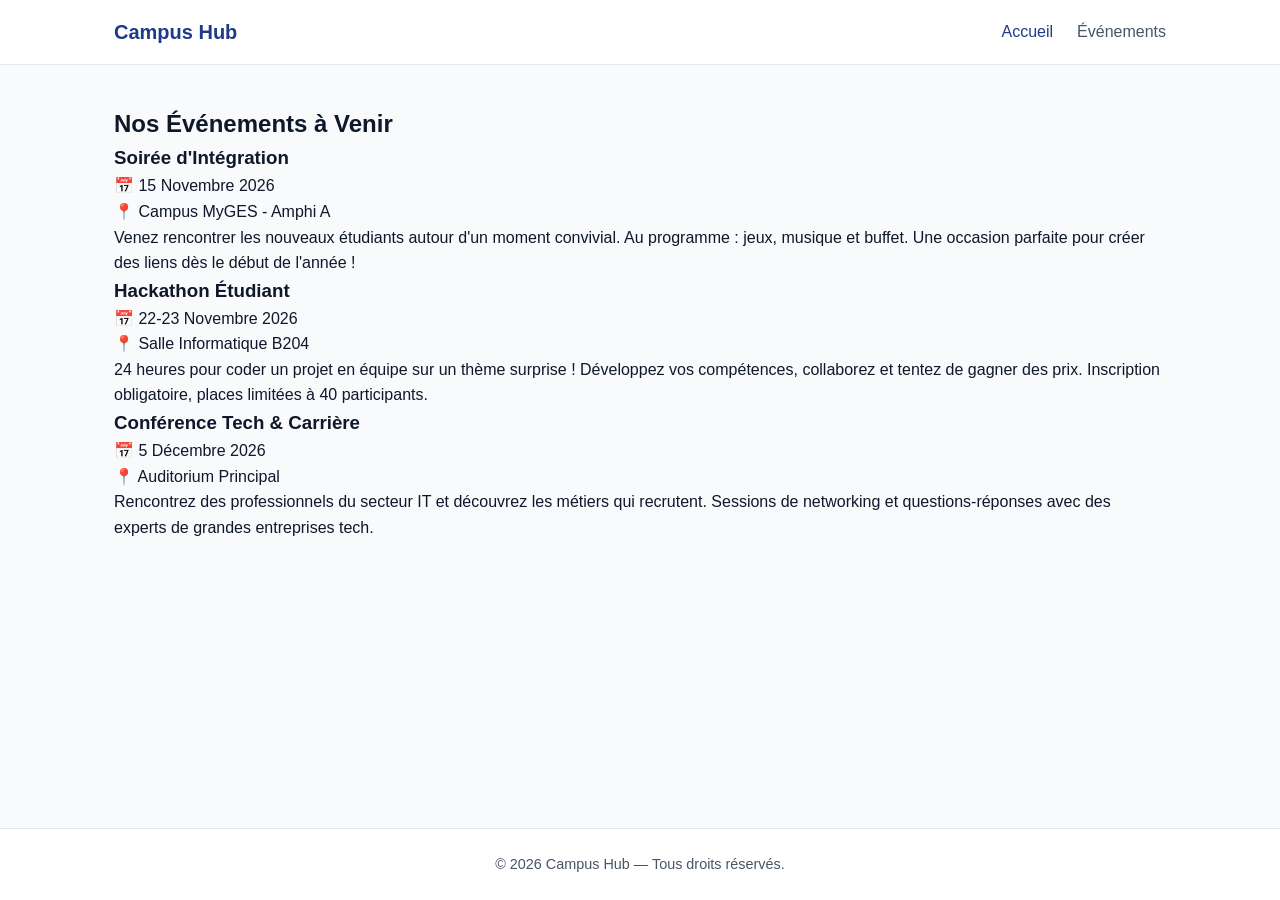
==== index.html @ 7d3530ea "feat:(evenements) ajout description pour les 3 evenements #15" ====
<!DOCTYPE html>
<html lang="fr">
<head>
  <meta charset="UTF-8">
  <meta name="viewport" content="width=device-width, initial-scale=1.0">
  <title>Accueil — Asso Étudiante</title>
  <link rel="stylesheet" href="style.css">
</head>
<body>

  <header>
    <div class="nav-container">
      <a href="index.html" class="logo">Campus Hub</a>
      <nav>
        <ul>
          <li><a href="index.html" class="active">Accueil</a></li>
          <li><a href="events.html">Événements</a></li>
        </ul>
      </nav>
    </div>
  </header>

  <main>
    <section id="evenements" class="events-section">
  <h2>Nos Événements à Venir</h2>

  <div class="events-grid">

    <!-- Événement 1 -->
    <article class="event-card">
      <h3 class="event-title">Soirée d'Intégration</h3>
      <p class="event-date">📅 15 Novembre 2026</p>
      <p class="event-location">📍 Campus MyGES - Amphi A</p>
      <p class="event-description">
        Venez rencontrer les nouveaux étudiants autour d'un moment convivial.
        Au programme : jeux, musique et buffet. Une occasion parfaite pour
        créer des liens dès le début de l'année !
      </p>
    </article>

    <!-- Événement 2 -->
    <article class="event-card">
      <h3 class="event-title">Hackathon Étudiant</h3>
      <p class="event-date">📅 22-23 Novembre 2026</p>
      <p class="event-location">📍 Salle Informatique B204</p>
      <p class="event-description">
        24 heures pour coder un projet en équipe sur un thème surprise !
        Développez vos compétences, collaborez et tentez de gagner des prix.
        Inscription obligatoire, places limitées à 40 participants.
      </p>
    </article>

    <!-- Événement 3 -->
    <article class="event-card">
      <h3 class="event-title">Conférence Tech & Carrière</h3>
      <p class="event-date">📅 5 Décembre 2026</p>
      <p class="event-location">📍 Auditorium Principal</p>
      <p class="event-description">
        Rencontrez des professionnels du secteur IT et découvrez les métiers
        qui recrutent. Sessions de networking et questions-réponses avec des
        experts de grandes entreprises tech.
      </p>
    </article>

  </div>
</section>
    
  </main>

  <footer>
    <p>&copy; 2026 Campus Hub — Tous droits réservés.</p>
  </footer>

</body>
</html>
---- style.css ----
* {
    padding: 0;
    font-family: Arial, Helvetica, sans-serif;
}

:root {
  --primary: #1e3a8a;
  --primary-hover: #172554;
  --accent: #f97316;
  --bg-light: #f8fafc;
  --card-bg: #ffffff;
  --text: #0f172a;
  --text-muted: #475569;
  --border: #e2e8f0;
}

* {
  box-sizing: border-box;
  margin: 0;
  padding: 0;
}

body {
  font-family: -apple-system, BlinkMacSystemFont, "Segoe UI", Roboto, Helvetica, Arial, sans-serif;
  color: var(--text);
  background-color: var(--bg-light);
  line-height: 1.6;
  display: flex;
  flex-direction: column;
  min-height: 100vh;
}

header {
  background-color: var(--card-bg);
  border-bottom: 1px solid var(--border);
  position: sticky;
  top: 0;
  z-index: 10;
}

.nav-container {
  max-width: 1100px;
  margin: 0 auto;
  padding: 1rem 1.5rem;
  display: flex;
  justify-content: space-between;
  align-items: center;
}

.logo {
  font-size: 1.25rem;
  font-weight: 700;
  color: var(--primary);
  text-decoration: none;
}

nav ul {
  display: flex;
  list-style: none;
  gap: 1.5rem;
}

nav a {
  text-decoration: none;
  color: var(--text-muted);
  font-weight: 500;
  transition: color 0.2s;
}

nav a:hover,
nav a.active {
  color: var(--primary);
}

main {
  flex: 1;
  max-width: 1100px;
  margin: 0 auto;
  padding: 2.5rem 1.5rem;
  width: 100%;
}

.hero {
  text-align: center;
  padding: 3rem 1rem;
  background-color: var(--card-bg);
  border-radius: 8px;
  border: 1px solid var(--border);
  margin-bottom: 2.5rem;
}

.hero h1 {
  font-size: 2.25rem;
  margin-bottom: 1rem;
  color: var(--primary);
}

.hero p {
  color: var(--text-muted);
  font-size: 1.1rem;
  max-width: 650px;
  margin: 0 auto 1.5rem;
}

.section-title {
  font-size: 1.75rem;
  margin-bottom: 1.5rem;
  color: var(--primary);
}

.grid {
  display: grid;
  grid-template-columns: repeat(auto-fit, minmax(300px, 1fr));
  gap: 1.5rem;
}

.card {
  background-color: var(--card-bg);
  border: 1px solid var(--border);
  border-radius: 8px;
  padding: 1.5rem;
  display: flex;
  flex-direction: column;
}

.card h3 {
  margin-bottom: 0.5rem;
  color: var(--primary);
}

.card p {
  color: var(--text-muted);
  margin-bottom: 1rem;
  flex: 1;
}

.btn {
  display: inline-block;
  background-color: var(--primary);
  color: #ffffff;
  padding: 0.6rem 1.2rem;
  border-radius: 6px;
  text-decoration: none;
  font-weight: 600;
  text-align: center;
  transition: background-color 0.2s;
}

.btn:hover {
  background-color: var(--primary-hover);
}

.btn-accent {
  background-color: var(--accent);
}

.btn-accent:hover {
  background-color: #ea580c;
}

footer {
  background-color: var(--card-bg);
  border-top: 1px solid var(--border);
  text-align: center;
  padding: 1.5rem;
  color: var(--text-muted);
  font-size: 0.9rem;
  margin-top: auto;
}
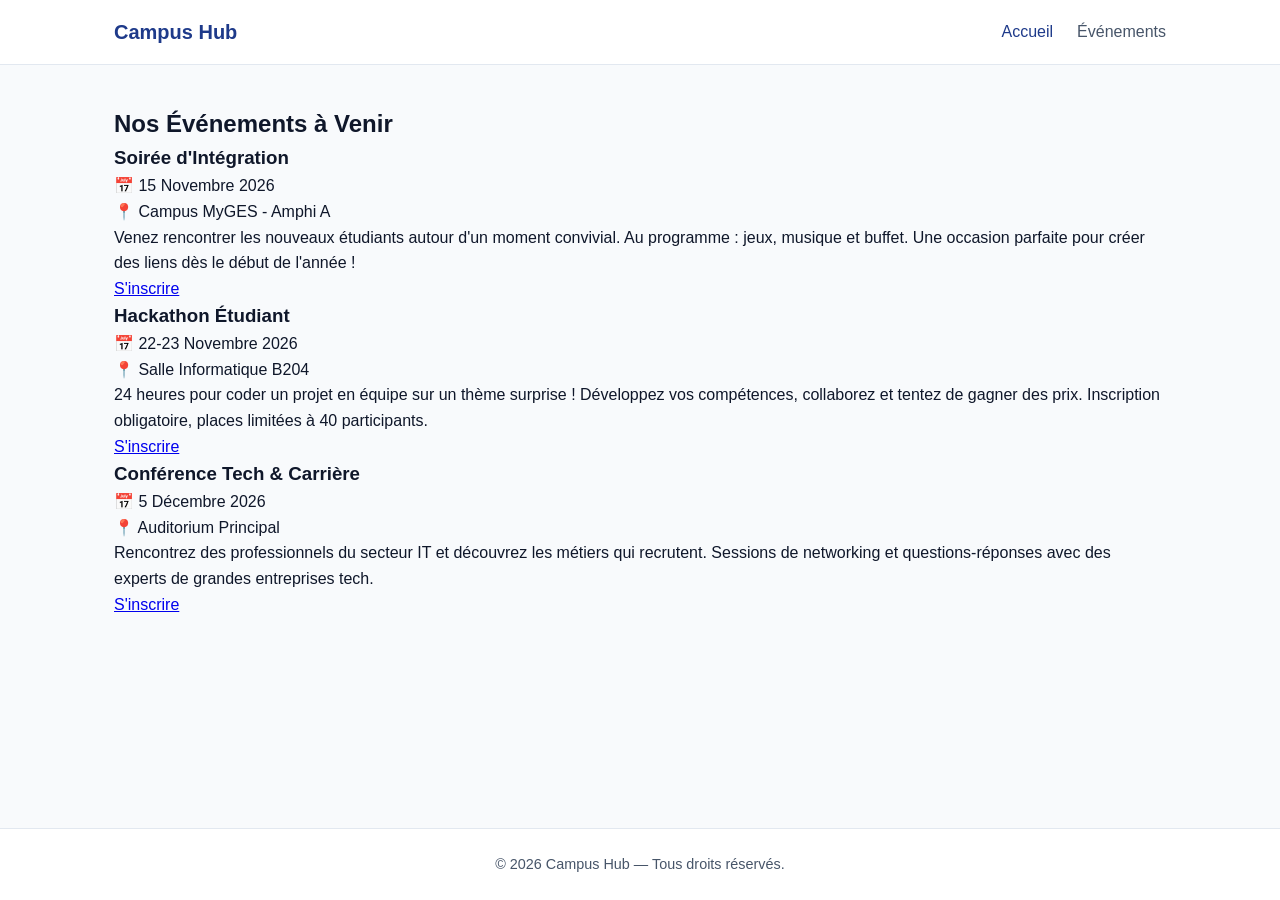
==== commit 82741943: "feat:(evenements) ajout lien inscription et button #19" ====
--- a/index.html
+++ b/index.html
@@ -21,7 +21,7 @@
   </header>
 
   <main>
-    <section id="evenements" class="events-section">
+   <section id="evenements" class="events-section">
   <h2>Nos Événements à Venir</h2>
 
   <div class="events-grid">
@@ -36,6 +36,7 @@
         Au programme : jeux, musique et buffet. Une occasion parfaite pour
         créer des liens dès le début de l'année !
       </p>
+      <a href="#inscription" class="btn-inscription">S'inscrire</a>
     </article>
 
     <!-- Événement 2 -->
@@ -48,6 +49,7 @@
         Développez vos compétences, collaborez et tentez de gagner des prix.
         Inscription obligatoire, places limitées à 40 participants.
       </p>
+      <a href="#inscription" class="btn-inscription">S'inscrire</a>
     </article>
 
     <!-- Événement 3 -->
@@ -60,6 +62,7 @@
         qui recrutent. Sessions de networking et questions-réponses avec des
         experts de grandes entreprises tech.
       </p>
+      <a href="#inscription" class="btn-inscription">S'inscrire</a>
     </article>
 
   </div>
--- a/style.css
+++ b/style.css
@@ -166,4 +166,4 @@
   color: var(--text-muted);
   font-size: 0.9rem;
   margin-top: auto;
-}+}
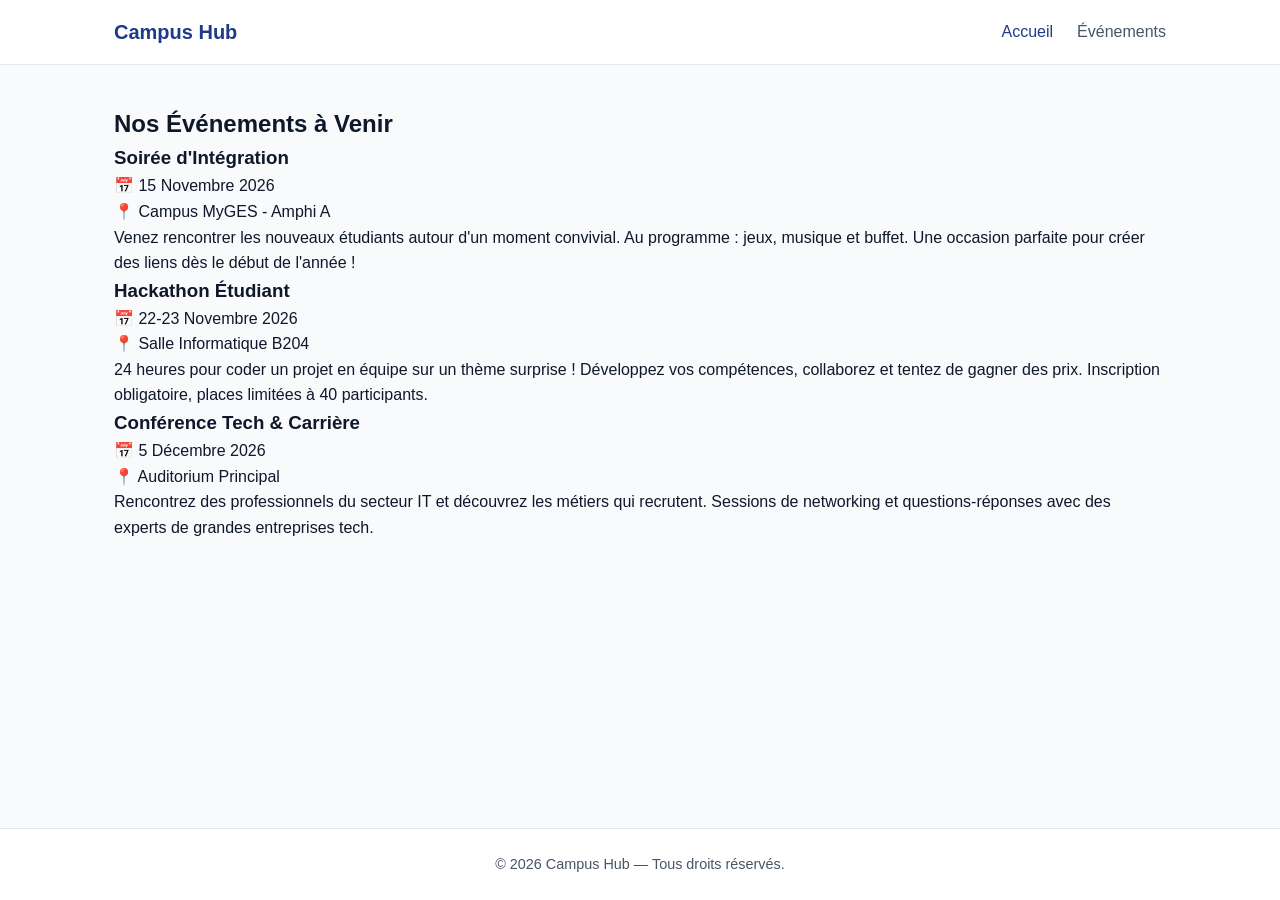
==== commit c590b47c: "Merge branch 'develop' into feature/6-style-identite" ====
--- a/index.html
+++ b/index.html
@@ -7,7 +7,6 @@
   <link rel="stylesheet" href="style.css">
 </head>
 <body>
-
   <header>
     <div class="nav-container">
       <a href="index.html" class="logo">Campus Hub</a>
@@ -21,7 +20,7 @@
   </header>
 
   <main>
-   <section id="evenements" class="events-section">
+    <section id="evenements" class="events-section">
   <h2>Nos Événements à Venir</h2>
 
   <div class="events-grid">
@@ -36,7 +35,6 @@
         Au programme : jeux, musique et buffet. Une occasion parfaite pour
         créer des liens dès le début de l'année !
       </p>
-      <a href="#inscription" class="btn-inscription">S'inscrire</a>
     </article>
 
     <!-- Événement 2 -->
@@ -49,7 +47,6 @@
         Développez vos compétences, collaborez et tentez de gagner des prix.
         Inscription obligatoire, places limitées à 40 participants.
       </p>
-      <a href="#inscription" class="btn-inscription">S'inscrire</a>
     </article>
 
     <!-- Événement 3 -->
@@ -62,7 +59,6 @@
         qui recrutent. Sessions de networking et questions-réponses avec des
         experts de grandes entreprises tech.
       </p>
-      <a href="#inscription" class="btn-inscription">S'inscrire</a>
     </article>
 
   </div>
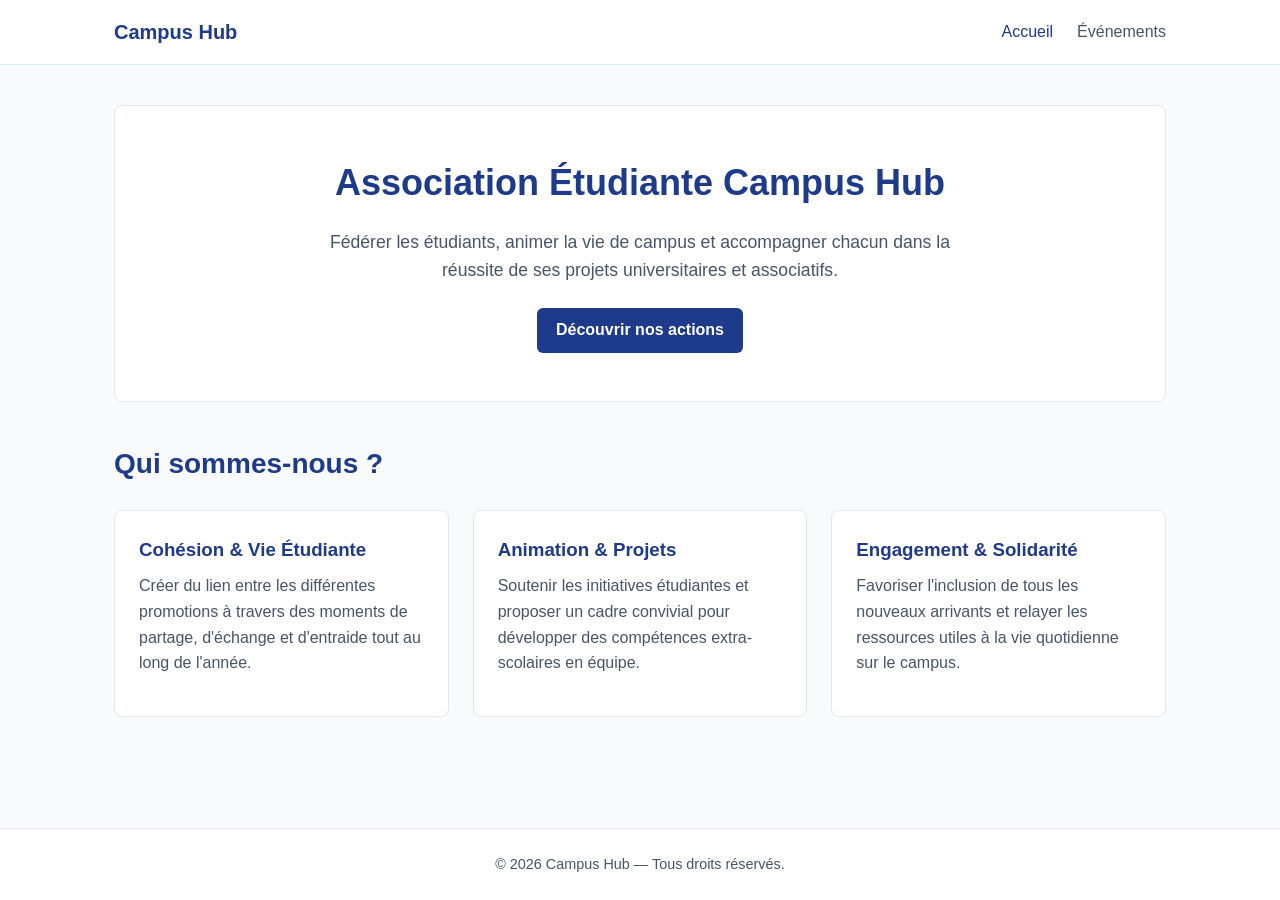
==== commit ffaef160: "fix(accueil): recentrage sur la presentation de l'asso et style responsive" ====
--- a/index.html
+++ b/index.html
@@ -3,10 +3,11 @@
 <head>
   <meta charset="UTF-8">
   <meta name="viewport" content="width=device-width, initial-scale=1.0">
-  <title>Accueil — Asso Étudiante</title>
+  <title>Accueil — Campus Hub</title>
   <link rel="stylesheet" href="style.css">
 </head>
 <body>
+
   <header>
     <div class="nav-container">
       <a href="index.html" class="logo">Campus Hub</a>
@@ -20,50 +21,33 @@
   </header>
 
   <main>
-    <section id="evenements" class="events-section">
-  <h2>Nos Événements à Venir</h2>
+    <!-- Bannière principale de présentation -->
+    <section class="hero">
+      <h1>Association Étudiante Campus Hub</h1>
+      <p>Fédérer les étudiants, animer la vie de campus et accompagner chacun dans la réussite de ses projets universitaires et associatifs.</p>
+      <a href="#missions" class="btn">Découvrir nos actions</a>
+    </section>
 
-  <div class="events-grid">
+    <!-- Présentation des missions et valeurs -->
+    <section id="missions">
+      <h2 class="section-title">Qui sommes-nous ?</h2>
+      <div class="grid">
+        <article class="card">
+          <h3>Cohésion & Vie Étudiante</h3>
+          <p>Créer du lien entre les différentes promotions à travers des moments de partage, d'échange et d'entraide tout au long de l'année.</p>
+        </article>
 
-    <!-- Événement 1 -->
-    <article class="event-card">
-      <h3 class="event-title">Soirée d'Intégration</h3>
-      <p class="event-date">📅 15 Novembre 2026</p>
-      <p class="event-location">📍 Campus MyGES - Amphi A</p>
-      <p class="event-description">
-        Venez rencontrer les nouveaux étudiants autour d'un moment convivial.
-        Au programme : jeux, musique et buffet. Une occasion parfaite pour
-        créer des liens dès le début de l'année !
-      </p>
-    </article>
+        <article class="card">
+          <h3>Animation & Projets</h3>
+          <p>Soutenir les initiatives étudiantes et proposer un cadre convivial pour développer des compétences extra-scolaires en équipe.</p>
+        </article>
 
-    <!-- Événement 2 -->
-    <article class="event-card">
-      <h3 class="event-title">Hackathon Étudiant</h3>
-      <p class="event-date">📅 22-23 Novembre 2026</p>
-      <p class="event-location">📍 Salle Informatique B204</p>
-      <p class="event-description">
-        24 heures pour coder un projet en équipe sur un thème surprise !
-        Développez vos compétences, collaborez et tentez de gagner des prix.
-        Inscription obligatoire, places limitées à 40 participants.
-      </p>
-    </article>
-
-    <!-- Événement 3 -->
-    <article class="event-card">
-      <h3 class="event-title">Conférence Tech & Carrière</h3>
-      <p class="event-date">📅 5 Décembre 2026</p>
-      <p class="event-location">📍 Auditorium Principal</p>
-      <p class="event-description">
-        Rencontrez des professionnels du secteur IT et découvrez les métiers
-        qui recrutent. Sessions de networking et questions-réponses avec des
-        experts de grandes entreprises tech.
-      </p>
-    </article>
-
-  </div>
-</section>
-    
+        <article class="card">
+          <h3>Engagement & Solidarité</h3>
+          <p>Favoriser l'inclusion de tous les nouveaux arrivants et relayer les ressources utiles à la vie quotidienne sur le campus.</p>
+        </article>
+      </div>
+    </section>
   </main>
 
   <footer>
--- a/style.css
+++ b/style.css
@@ -1,8 +1,3 @@
-* {
-    padding: 0;
-    font-family: Arial, Helvetica, sans-serif;
-}
-
 :root {
   --primary: #1e3a8a;
   --primary-hover: #172554;
@@ -82,7 +77,7 @@
 
 .hero {
   text-align: center;
-  padding: 3rem 1rem;
+  padding: 3rem 1.5rem;
   background-color: var(--card-bg);
   border-radius: 8px;
   border: 1px solid var(--border);
@@ -110,7 +105,7 @@
 
 .grid {
   display: grid;
-  grid-template-columns: repeat(auto-fit, minmax(300px, 1fr));
+  grid-template-columns: repeat(auto-fit, minmax(280px, 1fr));
   gap: 1.5rem;
 }
 
@@ -167,3 +162,36 @@
   font-size: 0.9rem;
   margin-top: auto;
 }
+
+/* Adaptations mobiles et tablettes */
+@media (max-width: 640px) {
+  .nav-container {
+    flex-direction: column;
+    gap: 0.75rem;
+    padding: 0.75rem 1rem;
+  }
+
+  nav ul {
+    gap: 1rem;
+  }
+
+  main {
+    padding: 1.5rem 1rem;
+  }
+
+  .hero {
+    padding: 2rem 1rem;
+  }
+
+  .hero h1 {
+    font-size: 1.6rem;
+  }
+
+  .hero p {
+    font-size: 1rem;
+  }
+
+  .grid {
+    grid-template-columns: 1fr;
+  }
+}
